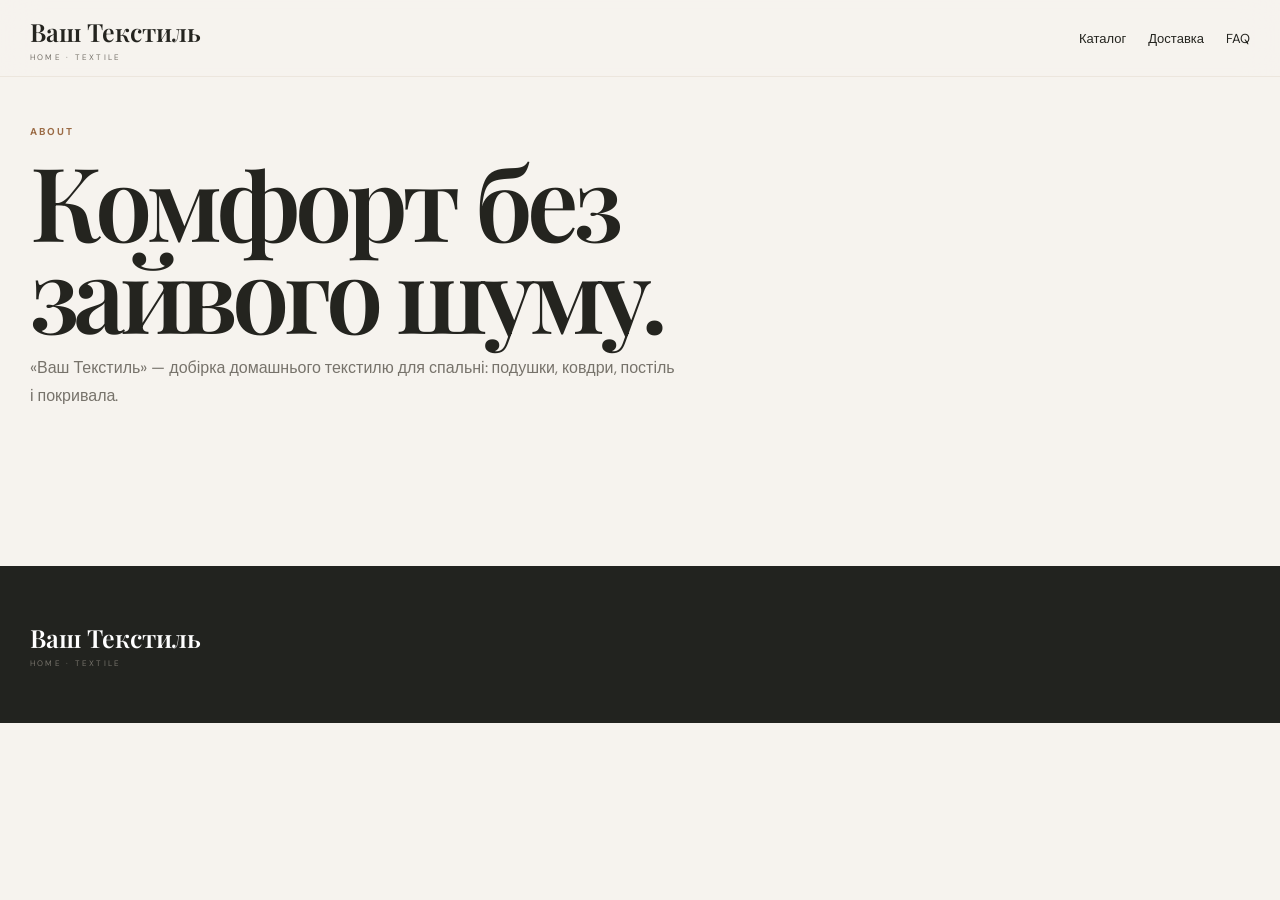
==== about.html @ aa555561 "Add files via upload" ====
<!doctype html><html lang="uk"><head><meta charset="utf-8"><meta name="viewport" content="width=device-width,initial-scale=1"><title>Про нас — Ваш Текстиль</title><link rel="stylesheet" href="style.css"></head><body><header class="header"><div class="wrap nav"><a class="logo" href="index.html">Ваш Текстиль<small>HOME · TEXTILE</small></a><nav class="links"><a href="catalog.html">Каталог</a><a href="delivery.html">Доставка</a><a href="faq.html">FAQ</a></nav></div></header><main><section class="page hero"><div class="wrap"><span class="eyebrow">ABOUT</span><h1>Комфорт без<br>зайвого шуму.</h1><p>«Ваш Текстиль» — добірка домашнього текстилю для спальні: подушки, ковдри, постіль і покривала.</p></div></section></main><footer class="footer"><div class="wrap"><div class="logo">Ваш Текстиль<small>HOME · TEXTILE</small></div></div></footer></body></html>
---- style.css ----
@import url('https://fonts.googleapis.com/css2?family=DM+Sans:wght@400;500;600;700&family=Playfair+Display:wght@500;600&display=swap');
:root{--bg:#f6f3ee;--card:#fffdf9;--text:#24241f;--muted:#77736b;--line:#e4ddd3;--accent:#9b6b45;--dark:#20211d;--radius:24px;--shadow:0 20px 55px #24241f14}
*{box-sizing:border-box}html{scroll-behavior:smooth}body{margin:0;background:var(--bg);color:var(--text);font-family:"DM Sans",sans-serif}a{text-decoration:none;color:inherit}button,input,select,textarea{font:inherit}.wrap{width:min(1220px,calc(100% - 28px));margin:auto}
.header{position:sticky;top:0;z-index:20;background:#f6f3eedb;backdrop-filter:blur(18px);border-bottom:1px solid #e4ddd399}.nav{height:76px;display:flex;align-items:center;gap:30px}.logo{font:600 25px "Playfair Display",serif;white-space:nowrap}.logo small{display:block;font:8px "DM Sans";letter-spacing:.28em;color:var(--muted);margin-top:4px}.links{display:flex;gap:22px;margin-left:auto;font-size:13px}.actions{display:flex;gap:8px}.btn,.icon{border:1px solid var(--text);background:transparent;border-radius:999px;padding:12px 18px;cursor:pointer;transition:.25s}.btn.dark{background:var(--dark);color:white}.btn:hover,.icon:hover{transform:translateY(-2px);box-shadow:0 10px 24px #0001}.icon{width:42px;height:42px;padding:0;border-color:var(--line);background:var(--card);display:grid;place-items:center}.count{position:absolute;margin:-29px 0 0 27px;background:var(--dark);color:#fff;width:16px;height:16px;border-radius:50%;font-size:9px;display:grid;place-items:center}
.hero{padding:42px 0 70px}.hero h1,.page h1{font:600 clamp(54px,8vw,105px)/.9 "Playfair Display",serif;letter-spacing:-.055em;margin:14px 0}.hero p{max-width:650px;color:var(--muted);line-height:1.75}.eyebrow{font-size:10px;letter-spacing:.2em;color:var(--accent);font-weight:700}.heroTools{display:flex;gap:9px;flex-wrap:wrap;margin-top:25px}.section{padding:65px 0}.head{display:flex;justify-content:space-between;align-items:end;gap:20px;margin-bottom:24px}.title{font:600 clamp(38px,5vw,62px)/1 "Playfair Display",serif;margin:0;letter-spacing:-.04em}.muted{color:var(--muted);line-height:1.7}
.rail{display:flex;gap:15px;overflow-x:auto;scroll-snap-type:x mandatory;padding:5px 2px 22px;scrollbar-width:none}.rail::-webkit-scrollbar{display:none}.card{min-width:min(390px,80vw);scroll-snap-align:start;background:var(--card);border:1px solid var(--line);border-radius:var(--radius);overflow:hidden;transition:.35s}.card:hover{transform:translateY(-6px);box-shadow:var(--shadow)}.photo{aspect-ratio:1.18;overflow:hidden;background:#ebe5dc}.photo img{width:100%;height:100%;object-fit:cover;transition:.7s}.card:hover img{transform:scale(1.05)}.body{padding:17px}.meta{display:flex;justify-content:space-between;gap:8px;color:var(--muted);font-size:11px}.body h3{font:500 27px "Playfair Display",serif;margin:8px 0}.price{font-weight:700;font-size:18px;margin-top:17px}.card .row{display:flex;justify-content:space-between;align-items:center}.arrow{width:40px;height:40px;border-radius:50%;display:grid;place-items:center;background:var(--dark);color:white}
.categories{display:grid;grid-template-columns:repeat(4,1fr);gap:12px}.cat{background:var(--card);border:1px solid var(--line);border-radius:22px;padding:25px;min-height:170px;display:flex;flex-direction:column;justify-content:end;transition:.3s}.cat:hover{transform:translateY(-4px);box-shadow:var(--shadow)}.cat strong{font:500 28px "Playfair Display",serif}.cat span{font-size:12px;color:var(--muted);margin-top:7px}
.filters{display:flex;gap:8px;overflow:auto;padding-bottom:10px}.chip{border:1px solid var(--line);background:var(--card);border-radius:999px;padding:10px 15px;white-space:nowrap;cursor:pointer}.chip.active{background:var(--dark);color:white;border-color:var(--dark)}.toolbar{display:flex;justify-content:space-between;gap:10px;align-items:center;margin:20px 0}.select{border:1px solid var(--line);background:var(--card);padding:11px 13px;border-radius:12px}.grid{display:grid;grid-template-columns:repeat(3,1fr);gap:15px}.grid .card{min-width:0}
.detail{display:grid;grid-template-columns:1.05fr .95fr;gap:16px;padding:55px 0}.detailPhoto{border-radius:28px;overflow:hidden;background:#e9e2d7;min-height:600px}.detailPhoto img{width:100%;height:100%;object-fit:cover}.detailInfo{background:var(--card);border:1px solid var(--line);border-radius:28px;padding:45px;align-self:start;position:sticky;top:96px}.detailInfo h1{font:600 clamp(45px,6vw,76px)/.92 "Playfair Display",serif;letter-spacing:-.05em;margin:13px 0}.sizes{display:flex;gap:7px;flex-wrap:wrap;margin:10px 0 25px}.size{border:1px solid var(--line);background:var(--card);border-radius:10px;padding:10px 14px;cursor:pointer}.size.active{background:var(--dark);color:white}
.formGrid{display:grid;grid-template-columns:.75fr 1.25fr;gap:16px}.panel{background:var(--card);border:1px solid var(--line);border-radius:28px;padding:28px}.field{margin-bottom:14px}.field label{display:block;font-size:10px;letter-spacing:.13em;color:var(--muted);margin-bottom:6px}.field input,.field select,.field textarea{width:100%;border:1px solid var(--line);background:white;border-radius:11px;padding:13px}.field textarea{min-height:100px}.success{display:none}.success.show{display:block}
.faq{max-width:820px}.faqItem{border-top:1px solid var(--line);padding:19px 0;cursor:pointer}.faqQ{display:flex;justify-content:space-between;font-weight:600}.faqA{display:none;color:var(--muted);line-height:1.7;padding-top:10px}.faqItem.open .faqA{display:block}
.trust{display:grid;grid-template-columns:repeat(4,1fr);border-top:1px solid var(--line);border-bottom:1px solid var(--line)}.trust>div{padding:25px;border-right:1px solid var(--line)}.trust>div:last-child{border:0}.trust span{display:block;color:var(--muted);font-size:12px;margin-top:7px}
.footer{background:#22231f;color:white;margin-top:70px;padding:55px 0}.footerGrid{display:grid;grid-template-columns:2fr 1fr 1fr;gap:25px}.footer .muted{color:#aaa}.footer a{color:#ddd}
.drawer{position:fixed;inset:0;background:#0008;z-index:50;display:none}.drawer.open{display:block}.drawerPanel{position:absolute;right:0;top:0;height:100%;width:min(450px,100%);background:var(--card);padding:22px;overflow:auto;animation:in .3s}.drawerHead{display:flex;justify-content:space-between;align-items:center}.cartItem{display:grid;grid-template-columns:65px 1fr auto;gap:10px;padding:14px 0;border-bottom:1px solid var(--line)}.cartItem img{width:65px;height:65px;object-fit:cover;border-radius:10px}.total{display:flex;justify-content:space-between;font-weight:700;font-size:20px;padding:20px 0}@keyframes in{from{transform:translateX(100%)}to{transform:none}}
.reveal{opacity:0;transform:translateY(18px);transition:.7s}.reveal.show{opacity:1;transform:none}
@media(max-width:900px){.links{display:none}.hero{padding-top:30px}.categories{grid-template-columns:repeat(2,1fr)}.grid{grid-template-columns:repeat(2,1fr)}.detail,.formGrid{grid-template-columns:1fr}.detailInfo{position:static}.trust{grid-template-columns:repeat(2,1fr)}.trust>div:nth-child(2){border:0}.trust>div{border-bottom:1px solid var(--line)}}
@media(max-width:600px){.wrap{width:calc(100% - 22px)}.nav{height:66px;gap:10px}.logo{font-size:21px}.actions .btn{display:none}.hero{padding:25px 0 45px}.hero h1,.page h1{font-size:57px}.section{padding:50px 0}.head{display:block}.head .muted{margin-top:10px}.card{min-width:83vw}.categories{grid-template-columns:1fr 1fr}.cat{min-height:140px;padding:17px}.cat strong{font-size:23px}.grid{grid-template-columns:1fr}.toolbar{align-items:stretch;flex-direction:column}.detail{padding:25px 0}.detailPhoto{min-height:430px}.detailInfo{padding:24px}.trust{grid-template-columns:1fr}.trust>div{border-right:0!important}.footerGrid{grid-template-columns:1fr}}
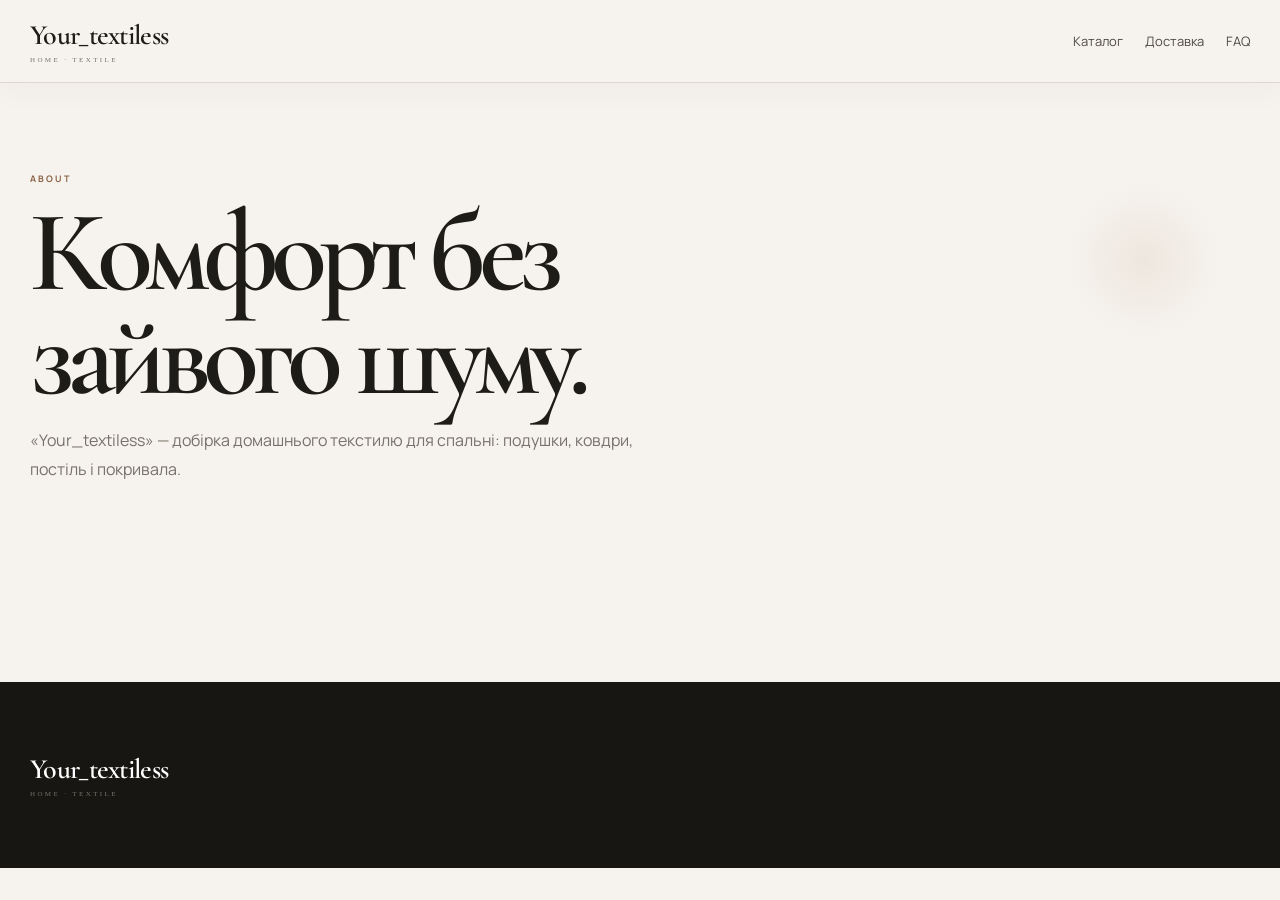
==== commit 6b68af9b: "Add files via upload" ====
--- a/about.html
+++ b/about.html
@@ -1 +1 @@
-<!doctype html><html lang="uk"><head><meta charset="utf-8"><meta name="viewport" content="width=device-width,initial-scale=1"><title>Про нас — Ваш Текстиль</title><link rel="stylesheet" href="style.css"></head><body><header class="header"><div class="wrap nav"><a class="logo" href="index.html">Ваш Текстиль<small>HOME · TEXTILE</small></a><nav class="links"><a href="catalog.html">Каталог</a><a href="delivery.html">Доставка</a><a href="faq.html">FAQ</a></nav></div></header><main><section class="page hero"><div class="wrap"><span class="eyebrow">ABOUT</span><h1>Комфорт без<br>зайвого шуму.</h1><p>«Ваш Текстиль» — добірка домашнього текстилю для спальні: подушки, ковдри, постіль і покривала.</p></div></section></main><footer class="footer"><div class="wrap"><div class="logo">Ваш Текстиль<small>HOME · TEXTILE</small></div></div></footer></body></html>+<!doctype html><html lang="uk"><head><meta charset="utf-8"><meta name="viewport" content="width=device-width,initial-scale=1"><title>Про нас — Your_textiless</title><link rel="stylesheet" href="style.css"></head><body><header class="header"><div class="wrap nav"><a class="logo" href="index.html">Your_textiless<small>HOME · TEXTILE</small></a><nav class="links"><a href="catalog.html">Каталог</a><a href="delivery.html">Доставка</a><a href="faq.html">FAQ</a></nav></div></header><main><section class="page hero"><div class="wrap"><span class="eyebrow">ABOUT</span><h1>Комфорт без<br>зайвого шуму.</h1><p>«Your_textiless» — добірка домашнього текстилю для спальні: подушки, ковдри, постіль і покривала.</p></div></section></main><footer class="footer"><div class="wrap"><div class="logo">Your_textiless<small>HOME · TEXTILE</small></div></div></footer></body></html>
--- a/style.css
+++ b/style.css
@@ -1,17 +1,89 @@
-@import url('https://fonts.googleapis.com/css2?family=DM+Sans:wght@400;500;600;700&family=Playfair+Display:wght@500;600&display=swap');
-:root{--bg:#f6f3ee;--card:#fffdf9;--text:#24241f;--muted:#77736b;--line:#e4ddd3;--accent:#9b6b45;--dark:#20211d;--radius:24px;--shadow:0 20px 55px #24241f14}
-*{box-sizing:border-box}html{scroll-behavior:smooth}body{margin:0;background:var(--bg);color:var(--text);font-family:"DM Sans",sans-serif}a{text-decoration:none;color:inherit}button,input,select,textarea{font:inherit}.wrap{width:min(1220px,calc(100% - 28px));margin:auto}
-.header{position:sticky;top:0;z-index:20;background:#f6f3eedb;backdrop-filter:blur(18px);border-bottom:1px solid #e4ddd399}.nav{height:76px;display:flex;align-items:center;gap:30px}.logo{font:600 25px "Playfair Display",serif;white-space:nowrap}.logo small{display:block;font:8px "DM Sans";letter-spacing:.28em;color:var(--muted);margin-top:4px}.links{display:flex;gap:22px;margin-left:auto;font-size:13px}.actions{display:flex;gap:8px}.btn,.icon{border:1px solid var(--text);background:transparent;border-radius:999px;padding:12px 18px;cursor:pointer;transition:.25s}.btn.dark{background:var(--dark);color:white}.btn:hover,.icon:hover{transform:translateY(-2px);box-shadow:0 10px 24px #0001}.icon{width:42px;height:42px;padding:0;border-color:var(--line);background:var(--card);display:grid;place-items:center}.count{position:absolute;margin:-29px 0 0 27px;background:var(--dark);color:#fff;width:16px;height:16px;border-radius:50%;font-size:9px;display:grid;place-items:center}
-.hero{padding:42px 0 70px}.hero h1,.page h1{font:600 clamp(54px,8vw,105px)/.9 "Playfair Display",serif;letter-spacing:-.055em;margin:14px 0}.hero p{max-width:650px;color:var(--muted);line-height:1.75}.eyebrow{font-size:10px;letter-spacing:.2em;color:var(--accent);font-weight:700}.heroTools{display:flex;gap:9px;flex-wrap:wrap;margin-top:25px}.section{padding:65px 0}.head{display:flex;justify-content:space-between;align-items:end;gap:20px;margin-bottom:24px}.title{font:600 clamp(38px,5vw,62px)/1 "Playfair Display",serif;margin:0;letter-spacing:-.04em}.muted{color:var(--muted);line-height:1.7}
-.rail{display:flex;gap:15px;overflow-x:auto;scroll-snap-type:x mandatory;padding:5px 2px 22px;scrollbar-width:none}.rail::-webkit-scrollbar{display:none}.card{min-width:min(390px,80vw);scroll-snap-align:start;background:var(--card);border:1px solid var(--line);border-radius:var(--radius);overflow:hidden;transition:.35s}.card:hover{transform:translateY(-6px);box-shadow:var(--shadow)}.photo{aspect-ratio:1.18;overflow:hidden;background:#ebe5dc}.photo img{width:100%;height:100%;object-fit:cover;transition:.7s}.card:hover img{transform:scale(1.05)}.body{padding:17px}.meta{display:flex;justify-content:space-between;gap:8px;color:var(--muted);font-size:11px}.body h3{font:500 27px "Playfair Display",serif;margin:8px 0}.price{font-weight:700;font-size:18px;margin-top:17px}.card .row{display:flex;justify-content:space-between;align-items:center}.arrow{width:40px;height:40px;border-radius:50%;display:grid;place-items:center;background:var(--dark);color:white}
-.categories{display:grid;grid-template-columns:repeat(4,1fr);gap:12px}.cat{background:var(--card);border:1px solid var(--line);border-radius:22px;padding:25px;min-height:170px;display:flex;flex-direction:column;justify-content:end;transition:.3s}.cat:hover{transform:translateY(-4px);box-shadow:var(--shadow)}.cat strong{font:500 28px "Playfair Display",serif}.cat span{font-size:12px;color:var(--muted);margin-top:7px}
-.filters{display:flex;gap:8px;overflow:auto;padding-bottom:10px}.chip{border:1px solid var(--line);background:var(--card);border-radius:999px;padding:10px 15px;white-space:nowrap;cursor:pointer}.chip.active{background:var(--dark);color:white;border-color:var(--dark)}.toolbar{display:flex;justify-content:space-between;gap:10px;align-items:center;margin:20px 0}.select{border:1px solid var(--line);background:var(--card);padding:11px 13px;border-radius:12px}.grid{display:grid;grid-template-columns:repeat(3,1fr);gap:15px}.grid .card{min-width:0}
-.detail{display:grid;grid-template-columns:1.05fr .95fr;gap:16px;padding:55px 0}.detailPhoto{border-radius:28px;overflow:hidden;background:#e9e2d7;min-height:600px}.detailPhoto img{width:100%;height:100%;object-fit:cover}.detailInfo{background:var(--card);border:1px solid var(--line);border-radius:28px;padding:45px;align-self:start;position:sticky;top:96px}.detailInfo h1{font:600 clamp(45px,6vw,76px)/.92 "Playfair Display",serif;letter-spacing:-.05em;margin:13px 0}.sizes{display:flex;gap:7px;flex-wrap:wrap;margin:10px 0 25px}.size{border:1px solid var(--line);background:var(--card);border-radius:10px;padding:10px 14px;cursor:pointer}.size.active{background:var(--dark);color:white}
+@import url('https://fonts.googleapis.com/css2?family=Cormorant+Garamond:wght@500;600;700&family=Manrope:wght@400;500;600;700&display=swap');
+:root{--bg:#f3efe8;--card:#fffdf9;--text:#24221e;--muted:#777169;--line:#ded6ca;--accent:#9a6a45;--dark:#211f1b;--radius:28px;--shadow:0 26px 70px rgba(43,34,25,.12);--shadowSoft:0 14px 35px rgba(43,34,25,.08)}
+*{box-sizing:border-box}html{scroll-behavior:smooth}body{margin:0;background:radial-gradient(circle at 10% 0%,#fffaf3 0,#f3efe8 32%,#f0ece5 100%);color:var(--text);font-family:"Manrope",sans-serif;-webkit-font-smoothing:antialiased;text-rendering:optimizeLegibility}a{text-decoration:none;color:inherit}button,input,select,textarea{font:inherit}.wrap{width:min(1220px,calc(100% - 28px));margin:auto}
+.header{position:sticky;top:0;z-index:20;background:rgba(246,242,235,.76);backdrop-filter:blur(24px) saturate(120%);border-bottom:1px solid rgba(220,212,201,.72);box-shadow:0 8px 30px rgba(48,39,29,.035)}.nav{height:76px;display:flex;align-items:center;gap:30px}.logo{font:600 27px "Cormorant Garamond",serif;white-space:nowrap;letter-spacing:-.025em}.logo small{display:block;font:8px "DM Sans";letter-spacing:.28em;color:var(--muted);margin-top:4px}.links{display:flex;gap:22px;margin-left:auto;font-size:13px}.actions{display:flex;gap:8px}.btn,.icon{border:1px solid var(--text);background:rgba(255,253,249,.55);border-radius:999px;padding:12px 18px;cursor:pointer;transition:transform .4s cubic-bezier(.22,1,.36,1),box-shadow .4s cubic-bezier(.22,1,.36,1),background-color .4s ease,color .4s ease}.btn.dark{background:var(--dark);color:white;border-color:var(--dark);box-shadow:0 10px 24px rgba(33,31,27,.14)}.btn:hover,.icon:hover{transform:translateY(-2px);box-shadow:0 10px 24px #0001}.icon{width:42px;height:42px;padding:0;border-color:var(--line);background:var(--card);display:grid;place-items:center}.count{position:absolute;margin:-29px 0 0 27px;background:var(--dark);color:#fff;width:16px;height:16px;border-radius:50%;font-size:9px;display:grid;place-items:center}
+.hero{padding:54px 0 82px;position:relative}.hero h1,.page h1{font:600 clamp(54px,8vw,105px)/.9 "Cormorant Garamond",serif;letter-spacing:-.065em;margin:14px 0 18px}.hero p{max-width:650px;color:var(--muted);line-height:1.8;font-size:15px}.eyebrow{font-size:10px;letter-spacing:.2em;color:var(--accent);font-weight:700}.heroTools{display:flex;gap:9px;flex-wrap:wrap;margin-top:25px}.section{padding:82px 0}.head{display:flex;justify-content:space-between;align-items:end;gap:20px;margin-bottom:24px}.title{font:600 clamp(38px,5vw,62px)/1 "Cormorant Garamond",serif;margin:0;letter-spacing:-.04em}.muted{color:var(--muted);line-height:1.7}
+.rail{display:flex;gap:15px;overflow-x:auto;scroll-snap-type:x mandatory;padding:5px 2px 22px;scrollbar-width:none}.rail::-webkit-scrollbar{display:none}.card{min-width:min(390px,80vw);scroll-snap-align:start;background:rgba(255,253,249,.94);border:1px solid rgba(220,212,201,.9);border-radius:var(--radius);overflow:hidden;transition:transform .55s cubic-bezier(.22,1,.36,1),box-shadow .55s cubic-bezier(.22,1,.36,1)}.card:hover{transform:translateY(-6px);box-shadow:var(--shadow)}.photo{aspect-ratio:1.12;overflow:hidden;background:#ebe5dc;position:relative}.photo:after{content:"";position:absolute;inset:0;pointer-events:none;background:linear-gradient(135deg,rgba(255,255,255,.08),transparent 40%,rgba(0,0,0,.05))}.photo img{width:100%;height:100%;object-fit:cover;transition:transform 1s cubic-bezier(.16,1,.3,1),opacity .8s ease}.card:hover img{transform:scale(1.05)}.body{padding:20px 20px 22px}.meta{display:flex;justify-content:space-between;gap:8px;color:var(--muted);font-size:11px}.body h3{font:500 29px/1.05 "Cormorant Garamond",serif;margin:9px 0 12px;letter-spacing:-.025em}.price{font-weight:700;font-size:19px;margin-top:18px;letter-spacing:-.02em}.card .row{display:flex;justify-content:space-between;align-items:center}.arrow{width:40px;height:40px;border-radius:50%;display:grid;place-items:center;background:var(--dark);color:white}
+.categories{display:grid;grid-template-columns:repeat(4,1fr);gap:14px}.cat{background:linear-gradient(145deg,rgba(255,253,249,.96),rgba(249,245,238,.92));border:1px solid var(--line);border-radius:24px;padding:27px;min-height:190px;display:flex;flex-direction:column;justify-content:end;transition:.3s}.cat:hover{transform:translateY(-4px);box-shadow:var(--shadow)}.cat strong{font:500 30px "Cormorant Garamond",serif;letter-spacing:-.025em}.cat span{font-size:12px;color:var(--muted);margin-top:7px}
+.filters{display:flex;gap:8px;overflow:auto;padding:4px 0 12px}.chip{border:1px solid var(--line);background:rgba(255,253,249,.72);border-radius:999px;padding:11px 16px;white-space:nowrap;cursor:pointer}.chip.active{background:var(--dark);color:white;border-color:var(--dark)}.toolbar{display:flex;justify-content:space-between;gap:10px;align-items:center;margin:20px 0}.select{border:1px solid var(--line);background:var(--card);padding:11px 13px;border-radius:12px}.grid{display:flex;gap:15px;overflow-x:auto;scroll-snap-type:x mandatory;padding:5px 2px 24px;scrollbar-width:none;-webkit-overflow-scrolling:touch;overscroll-behavior-x:contain}.grid::-webkit-scrollbar{display:none}.grid .card{min-width:min(390px,31vw);scroll-snap-align:start}
+.detail{display:grid;grid-template-columns:1.05fr .95fr;gap:20px;padding:70px 0}.detailPhoto{border-radius:32px;overflow:hidden;background:#e9e2d7;min-height:650px;box-shadow:var(--shadow)}.detailPhoto img{width:100%;height:100%;object-fit:cover}.detailInfo{background:rgba(255,253,249,.9);border:1px solid var(--line);border-radius:32px;padding:48px;box-shadow:var(--shadowSoft);align-self:start;position:sticky;top:96px}.detailInfo h1{font:600 clamp(45px,6vw,76px)/.92 "Cormorant Garamond",serif;letter-spacing:-.05em;margin:13px 0}.sizes{display:flex;gap:7px;flex-wrap:wrap;margin:10px 0 25px}.size{border:1px solid var(--line);background:var(--card);border-radius:10px;padding:10px 14px;cursor:pointer}.size.active{background:var(--dark);color:white}
 .formGrid{display:grid;grid-template-columns:.75fr 1.25fr;gap:16px}.panel{background:var(--card);border:1px solid var(--line);border-radius:28px;padding:28px}.field{margin-bottom:14px}.field label{display:block;font-size:10px;letter-spacing:.13em;color:var(--muted);margin-bottom:6px}.field input,.field select,.field textarea{width:100%;border:1px solid var(--line);background:white;border-radius:11px;padding:13px}.field textarea{min-height:100px}.success{display:none}.success.show{display:block}
 .faq{max-width:820px}.faqItem{border-top:1px solid var(--line);padding:19px 0;cursor:pointer}.faqQ{display:flex;justify-content:space-between;font-weight:600}.faqA{display:none;color:var(--muted);line-height:1.7;padding-top:10px}.faqItem.open .faqA{display:block}
 .trust{display:grid;grid-template-columns:repeat(4,1fr);border-top:1px solid var(--line);border-bottom:1px solid var(--line)}.trust>div{padding:25px;border-right:1px solid var(--line)}.trust>div:last-child{border:0}.trust span{display:block;color:var(--muted);font-size:12px;margin-top:7px}
 .footer{background:#22231f;color:white;margin-top:70px;padding:55px 0}.footerGrid{display:grid;grid-template-columns:2fr 1fr 1fr;gap:25px}.footer .muted{color:#aaa}.footer a{color:#ddd}
-.drawer{position:fixed;inset:0;background:#0008;z-index:50;display:none}.drawer.open{display:block}.drawerPanel{position:absolute;right:0;top:0;height:100%;width:min(450px,100%);background:var(--card);padding:22px;overflow:auto;animation:in .3s}.drawerHead{display:flex;justify-content:space-between;align-items:center}.cartItem{display:grid;grid-template-columns:65px 1fr auto;gap:10px;padding:14px 0;border-bottom:1px solid var(--line)}.cartItem img{width:65px;height:65px;object-fit:cover;border-radius:10px}.total{display:flex;justify-content:space-between;font-weight:700;font-size:20px;padding:20px 0}@keyframes in{from{transform:translateX(100%)}to{transform:none}}
-.reveal{opacity:0;transform:translateY(18px);transition:.7s}.reveal.show{opacity:1;transform:none}
+.drawer{position:fixed;inset:0;background:#0008;z-index:50;display:none}.drawer.open{display:block}.drawerPanel{position:absolute;right:0;top:0;height:100%;width:min(450px,100%);background:var(--card);padding:22px;overflow:auto;animation:in .3s}.drawerHead{display:flex;justify-content:space-between;align-items:center}.cartItem{display:grid;grid-template-columns:65px 1fr auto;gap:10px;padding:14px 0;border-bottom:1px solid var(--line)}.cartItem img{width:65px;height:65px;object-fit:cover;border-radius:10px}.total{display:flex;justify-content:space-between;font-weight:700;font-size:20px;padding:20px 0}@keyframes in{from{transform:translate3d(100%,0,0);opacity:.75}to{transform:translate3d(0,0,0);opacity:1}}
+.reveal{opacity:0;transform:translateY(18px);transition:transform 1s cubic-bezier(.16,1,.3,1),opacity .8s ease}.reveal.show{opacity:1;transform:none}
 @media(max-width:900px){.links{display:none}.hero{padding-top:30px}.categories{grid-template-columns:repeat(2,1fr)}.grid{grid-template-columns:repeat(2,1fr)}.detail,.formGrid{grid-template-columns:1fr}.detailInfo{position:static}.trust{grid-template-columns:repeat(2,1fr)}.trust>div:nth-child(2){border:0}.trust>div{border-bottom:1px solid var(--line)}}
-@media(max-width:600px){.wrap{width:calc(100% - 22px)}.nav{height:66px;gap:10px}.logo{font-size:21px}.actions .btn{display:none}.hero{padding:25px 0 45px}.hero h1,.page h1{font-size:57px}.section{padding:50px 0}.head{display:block}.head .muted{margin-top:10px}.card{min-width:83vw}.categories{grid-template-columns:1fr 1fr}.cat{min-height:140px;padding:17px}.cat strong{font-size:23px}.grid{grid-template-columns:1fr}.toolbar{align-items:stretch;flex-direction:column}.detail{padding:25px 0}.detailPhoto{min-height:430px}.detailInfo{padding:24px}.trust{grid-template-columns:1fr}.trust>div{border-right:0!important}.footerGrid{grid-template-columns:1fr}}
+@media(max-width:600px){.wrap{width:calc(100% - 22px)}.nav{height:66px;gap:10px}.logo{font-size:21px}.actions .btn{display:none}.hero{padding:25px 0 45px}.hero h1,.page h1{font-size:57px}.section{padding:50px 0}.head{display:block}.head .muted{margin-top:10px}.card{min-width:83vw}.categories{grid-template-columns:1fr 1fr}.cat{min-height:140px;padding:17px}.cat strong{font-size:23px}.grid{display:flex;gap:12px;overflow-x:auto}.grid .card{min-width:83vw}.toolbar{align-items:stretch;flex-direction:column}.detail{padding:25px 0}.detailPhoto{min-height:430px}.detailInfo{padding:24px}.trust{grid-template-columns:1fr}.trust>div{border-right:0!important}.footerGrid{grid-template-columns:1fr}}
+
+/* Smooth interaction layer */
+.rail,.grid{scroll-behavior:smooth}
+.card,.cat,.btn,.icon,.chip,.size{will-change:transform}
+@media (hover:hover){
+  .card:hover{transform:translate3d(0,-6px,0)}
+  .cat:hover{transform:translate3d(0,-4px,0)}
+}
+@media (prefers-reduced-motion:reduce){
+  *,*::before,*::after{scroll-behavior:auto!important;transition-duration:.01ms!important;animation-duration:.01ms!important}
+}
+
+/* Quiet-luxury finishing layer */
+::selection{background:#2b2924;color:#fff}
+.section + .section{border-top:1px solid rgba(210,201,190,.45)}
+.card .arrow{transition:transform .5s cubic-bezier(.22,1,.36,1),background .4s ease}
+.card:hover .arrow{transform:translate3d(3px,-3px,0)}
+.photo img{filter:saturate(.92) contrast(.98);transform:scale(1.001)}
+.hero:after{content:"";position:absolute;right:4%;top:18%;width:170px;height:170px;border-radius:50%;background:radial-gradient(circle,rgba(154,106,69,.09),transparent 68%);pointer-events:none}
+@media(max-width:600px){
+ .hero{padding:34px 0 55px}
+ .section{padding:58px 0}
+ .categories{gap:9px}
+ .cat{min-height:145px;padding:18px}
+ .cat strong{font-size:24px}
+ .detailInfo{padding:28px}
+ .detailPhoto{min-height:460px}
+}
+
+
+/* V5 — editorial premium system */
+:root{--bg:#f6f3ee;--card:#fffdfa;--text:#1e1c18;--muted:#777169;--line:#e2dbd1;--accent:#8a6245;--dark:#171613;--radius:30px;--shadow:0 24px 80px rgba(36,29,22,.12);--shadowSoft:0 12px 40px rgba(36,29,22,.07)}
+body{background:#f6f3ee}
+.header{background:rgba(246,243,238,.82);border-bottom-color:rgba(205,195,184,.58)}
+.nav{height:82px}.logo{font-size:28px}.logo small{font-size:7px;letter-spacing:.34em}
+.links a{position:relative;padding:8px 0;color:#4f4a43}.links a:after{content:"";position:absolute;left:0;right:100%;bottom:2px;height:1px;background:var(--dark);transition:right .45s cubic-bezier(.22,1,.36,1)}.links a:hover:after{right:0}
+.hero{padding:82px 0 92px}.hero h1{font-size:clamp(60px,9vw,118px);max-width:980px}.hero p{font-size:16px;max-width:620px}.eyebrow{letter-spacing:.24em;font-size:9px}
+.btn{padding:13px 19px;border-color:#bdb4a8}.btn.dark{background:#171613;border-color:#171613}.btn.dark:hover{box-shadow:0 16px 36px rgba(23,22,19,.18);transform:translateY(-3px)}
+.section{padding:92px 0}.title{font-size:clamp(42px,5.4vw,68px)}
+.categories{gap:12px}.catImage{position:relative;isolation:isolate;overflow:hidden;background:#302b25;color:white;min-height:270px;border-color:transparent;box-shadow:0 14px 40px rgba(31,25,20,.08)}.catImage:before{content:"";position:absolute;inset:0;background-image:var(--cat-image);background-size:cover;background-position:center;z-index:-2;transform:scale(1.02);transition:transform 1s cubic-bezier(.16,1,.3,1),filter 1s ease}.catImage:after{content:"";position:absolute;inset:0;background:linear-gradient(180deg,rgba(18,16,13,.05) 18%,rgba(18,16,13,.72) 100%);z-index:-1}.catImage:hover:before{transform:scale(1.08);filter:saturate(.9)}.catImage strong{font-size:34px;text-shadow:0 3px 18px rgba(0,0,0,.22)}.catImage span{color:rgba(255,255,255,.78)}
+.editorial{background:#1b1a17;color:#f7f3ed}.editorialGrid{display:grid;grid-template-columns:1fr .9fr;gap:52px;align-items:center}.editorialCopy .title{max-width:650px;margin:12px 0 20px}.editorialCopy .muted{color:#bdb7ae;max-width:580px}.editorialFacts{display:grid;gap:13px;margin:28px 0 32px}.editorialFacts span{font-size:13px;color:#d6d0c7}.editorialFacts b{display:inline-block;width:38px;color:#8f6c52;font-weight:500}.editorialMedia{aspect-ratio:4/5;border-radius:34px;overflow:hidden;background:#2a2722;box-shadow:0 30px 90px rgba(0,0,0,.25)}.editorialMedia img{width:100%;height:100%;object-fit:cover;filter:saturate(.84) contrast(1.02);transition:transform 1.2s cubic-bezier(.16,1,.3,1)}.editorialMedia:hover img{transform:scale(1.04)}
+.rail{gap:18px;padding-bottom:28px}.card{min-width:min(410px,80vw);background:#fffdfa;border-color:#e4ddd3;box-shadow:0 8px 30px rgba(38,31,24,.035)}.photo{aspect-ratio:1.04;background:#e9e2d8}.photo img{filter:saturate(.9) contrast(.98);transition:transform 1.2s cubic-bezier(.16,1,.3,1),opacity .5s ease}.card:hover img{transform:scale(1.055)}.body{padding:23px 23px 25px}.body h3{font-size:31px}.price{font-size:20px}.arrow{width:42px;height:42px}
+.grid{gap:18px}.grid .card{min-width:min(410px,31vw)}
+.detail{gap:26px;padding:76px 0}.detailPhoto{min-height:700px;border-radius:34px}.detailInfo{border-radius:34px;padding:52px;background:rgba(255,253,249,.95)}
+.trust{background:#fbf8f3;border:1px solid var(--line);border-radius:26px;overflow:hidden}.trust>div{padding:28px}.footer{background:#171613;margin-top:90px;padding:70px 0}
+.drawerPanel{background:#fbf8f3}.drawerPanel .btn{border-radius:999px}
+@media(max-width:900px){.editorialGrid{grid-template-columns:1fr}.editorialMedia{max-height:620px}.categories{grid-template-columns:1fr 1fr}}
+@media(max-width:600px){.nav{height:68px}.logo{font-size:22px}.hero{padding:46px 0 62px}.hero h1{font-size:58px;line-height:.93}.hero p{font-size:14px}.section{padding:62px 0}.catImage{min-height:180px}.catImage strong{font-size:25px}.editorialGrid{gap:32px}.editorialMedia{aspect-ratio:1/1.12;border-radius:26px}.card{min-width:84vw}.grid .card{min-width:84vw}.detailPhoto{min-height:500px;border-radius:26px}.detailInfo{border-radius:26px;padding:28px}}
+
+/* Partner brand marks */
+.partner-line{display:flex;align-items:center;gap:18px}
+.partner-logo{width:118px;height:36px;object-fit:contain;display:block;flex:0 0 auto}
+.trust .partner-card{display:flex;align-items:center;gap:14px;min-height:72px}
+.partner-card .partner-logo{width:104px;height:34px}
+.partner-card b{display:block}
+.partner-card span{display:block}
+@media(max-width:700px){
+  .trust .partner-card{align-items:flex-start}
+  .partner-card .partner-logo{width:92px;height:31px}
+  .partner-line{gap:12px}
+  .partner-logo{width:100px;height:32px}
+}
+
+.productPage{display:grid;grid-template-columns:minmax(0,1.15fr) minmax(320px,.85fr);gap:clamp(24px,5vw,72px);align-items:start;padding-top:36px}.product-media{min-width:0;position:sticky;top:20px}.product-media-main{position:relative;aspect-ratio:1/1.08;overflow:hidden;border-radius:28px;background:#eee9e1;box-shadow:0 24px 70px rgba(32,28,23,.10)}.product-media-main img,.product-media-main video{width:100%;height:100%;object-fit:cover;display:block}.media-arrow{position:absolute;top:50%;transform:translateY(-50%);width:46px;height:46px;border:0;border-radius:50%;background:rgba(255,255,255,.84);backdrop-filter:blur(14px);font-size:19px;cursor:pointer;z-index:2}.media-prev{left:16px}.media-next{right:16px}.media-counter{position:absolute;right:16px;bottom:16px;padding:8px 12px;border-radius:999px;background:rgba(255,255,255,.86);backdrop-filter:blur(14px);font-size:12px;z-index:2}.product-media-thumbs{display:flex;gap:10px;overflow-x:auto;scrollbar-width:none;padding:12px 2px 2px}.product-media-thumbs::-webkit-scrollbar{display:none}.media-thumb{position:relative;flex:0 0 78px;height:94px;padding:0;border:1px solid transparent;border-radius:14px;overflow:hidden;background:#eee9e1;cursor:pointer}.media-thumb.active{border-color:#24221f}.media-thumb img{width:100%;height:100%;object-fit:cover;display:block}.media-thumb.video-thumb:after{content:'▶';position:absolute;right:7px;bottom:7px;width:25px;height:25px;border-radius:50%;display:grid;place-items:center;background:rgba(255,255,255,.92);font-size:10px}.media-thumb.video-thumb:before{content:'ВІДЕО';position:absolute;left:6px;top:6px;padding:3px 5px;border-radius:5px;background:rgba(24,22,20,.72);color:#fff;font-size:8px;letter-spacing:.08em;z-index:1}@media(max-width:900px){.productPage{grid-template-columns:1fr}.product-media{position:relative;top:auto}}@media(max-width:600px){.product-media-main{border-radius:20px}.media-arrow{width:40px;height:40px}.media-thumb{flex-basis:66px;height:80px}}
+.payment-note{margin-top:24px;padding:18px 20px;border:1px solid var(--line);border-radius:18px;background:#fffdfa;display:grid;gap:6px}.payment-note span{color:#77716a;font-size:14px;line-height:1.5}.pay-method{border:1px solid var(--line);border-radius:18px;padding:16px 18px;margin:18px 0}.pay-method legend{padding:0 6px;font-size:11px;letter-spacing:.14em;color:#77716a}.pay-method label{display:flex;gap:12px;align-items:flex-start;padding:12px 0;cursor:pointer}.pay-method label+label{border-top:1px solid #eee8df}.pay-method span{display:grid;gap:3px}.pay-method small{color:#8a847d}.form-legal{font-size:11px;line-height:1.5;color:#8a847d;margin-top:12px}
+
+.checkout-cart-summary{margin:0 0 22px;padding:14px 16px;border:1px solid var(--line);border-radius:18px;background:#f7f3ed}.checkout-cart-row,.checkout-cart-total{display:flex;justify-content:space-between;gap:12px;padding:8px 0;font-size:13px}.checkout-cart-row+ .checkout-cart-row{border-top:1px solid var(--line)}.checkout-cart-total{margin-top:6px;padding-top:12px;border-top:1px solid var(--text);font-size:15px}.checkout-cart-summary:empty{display:none}
+
+
+/* Category-specific size filters */
+.sizeChips{display:flex;gap:8px;flex-wrap:wrap;align-items:center}.sizeChips .chip{cursor:pointer}.sizeChips .chip.active{transform:translateY(-1px)}
+@media(max-width:640px){.sizeChips{width:100%;display:grid;grid-template-columns:repeat(3,minmax(0,1fr));gap:6px}.sizeChips .chip{width:100%;padding:10px 6px;font-size:12px}}
